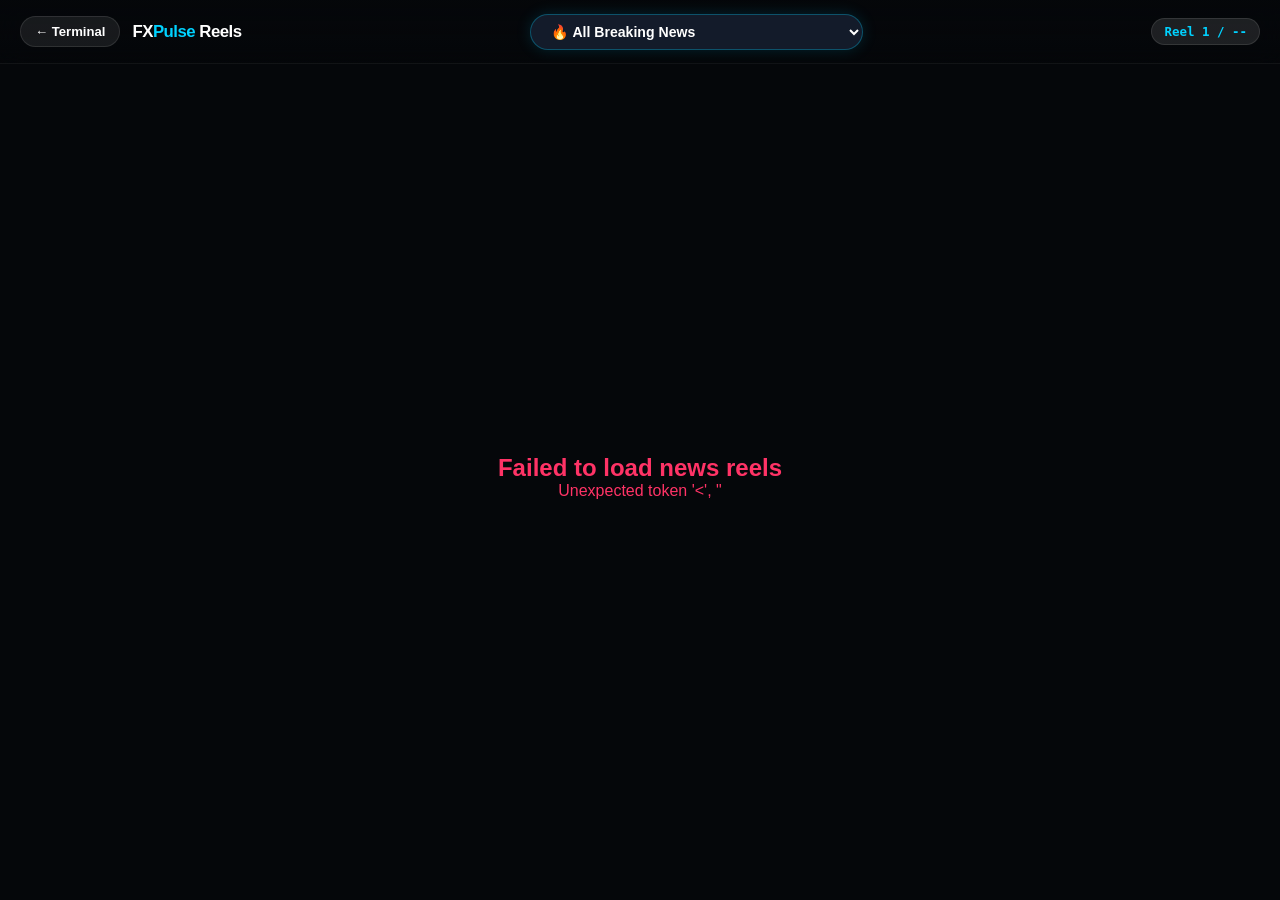
==== forex_app/templates/reels.html @ e041b6c7 "implemented redis" ====
<!DOCTYPE html>
<html lang="en">
<head>
  <meta charset="UTF-8">
  <meta name="viewport" content="width=device-width, initial-scale=1.0, maximum-scale=1.0, user-scalable=no">
  <title>FXPulse Reels — Forex News in Vertical Reel Stream</title>
  <link rel="icon" href="data:image/svg+xml,<svg xmlns='http://www.w3.org/2000/svg' viewBox='0 0 100 100'><text y='.9em' font-size='90'>📱</text></svg>">
  <style>
    :root {
      --bg-black: #05070a;
      --bg-card: #0e1420;
      --border-color: rgba(255, 255, 255, 0.1);
      --text-main: #f0f4fc;
      --text-muted: #8e9db5;
      --accent-cyan: #00d2ff;
      --accent-blue: #2970ff;
      --bullish: #00e676;
      --bullish-glow: rgba(0, 230, 118, 0.25);
      --bearish: #ff3366;
      --bearish-glow: rgba(255, 51, 102, 0.25);
      --font-mono: ui-monospace, SFMono-Regular, "SF Mono", Menlo, Consolas, monospace;
    }

    * {
      box-sizing: border-box;
      margin: 0;
      padding: 0;
    }

    body {
      background-color: var(--bg-black);
      color: var(--text-main);
      font-family: -apple-system, BlinkMacSystemFont, "Segoe UI", Roboto, Helvetica, Arial, sans-serif;
      overflow: hidden;
      height: 100vh;
      width: 100vw;
      user-select: none;
      -webkit-font-smoothing: antialiased;
    }

    /* ---------------- Top Floating Navigation ---------------- */
    .reels-top-nav {
      position: fixed;
      top: 0;
      left: 0;
      right: 0;
      height: 64px;
      z-index: 50;
      display: flex;
      align-items: center;
      justify-content: space-between;
      padding: 0 20px;
      background: linear-gradient(180deg, rgba(5, 7, 10, 0.95) 0%, rgba(5, 7, 10, 0.6) 80%, transparent 100%);
      backdrop-filter: blur(12px);
      border-bottom: 1px solid rgba(255, 255, 255, 0.05);
    }

    .nav-left {
      display: flex;
      align-items: center;
      gap: 12px;
    }

    .btn-back {
      display: inline-flex;
      align-items: center;
      gap: 6px;
      padding: 7px 14px;
      background: rgba(255, 255, 255, 0.08);
      border: 1px solid var(--border-color);
      border-radius: 20px;
      color: #fff;
      font-size: 0.82rem;
      font-weight: 600;
      text-decoration: none;
      transition: all 0.2s ease;
    }
    .btn-back:hover {
      background: rgba(255, 255, 255, 0.16);
      border-color: var(--accent-cyan);
    }

    .brand-reel {
      font-size: 1.05rem;
      font-weight: 800;
      letter-spacing: -0.5px;
      color: #fff;
    }
    .brand-reel span {
      color: var(--accent-cyan);
    }

    /* Genre Dropdown in Top Nav */
    .genre-dropdown-wrap {
      display: flex;
      align-items: center;
      gap: 8px;
    }

    .genre-select {
      background: #131b2a;
      color: #fff;
      border: 1px solid rgba(0, 210, 255, 0.3);
      padding: 8px 16px;
      border-radius: 24px;
      font-size: 0.88rem;
      font-weight: 700;
      outline: none;
      cursor: pointer;
      box-shadow: 0 0 15px rgba(0, 210, 255, 0.15);
      transition: all 0.2s ease;
    }
    .genre-select:hover, .genre-select:focus {
      border-color: var(--accent-cyan);
      box-shadow: 0 0 20px rgba(0, 210, 255, 0.3);
      background: #182338;
    }

    .nav-right {
      display: flex;
      align-items: center;
      gap: 12px;
    }

    .reel-counter-badge {
      background: rgba(255, 255, 255, 0.1);
      border: 1px solid var(--border-color);
      padding: 5px 12px;
      border-radius: 16px;
      font-size: 0.78rem;
      font-family: var(--font-mono);
      font-weight: 600;
      color: var(--accent-cyan);
    }

    /* ---------------- Vertical Reel Scroller ---------------- */
    .reels-container {
      width: 100vw;
      height: 100vh;
      overflow-y: scroll;
      scroll-snap-type: y mandatory;
      scrollbar-width: none;
      -ms-overflow-style: none;
      scroll-behavior: smooth;
    }
    .reels-container::-webkit-scrollbar {
      display: none;
    }

    .reel-slide {
      width: 100vw;
      height: 100vh;
      scroll-snap-align: start;
      scroll-snap-stop: always;
      display: flex;
      align-items: center;
      justify-content: center;
      position: relative;
      padding: 74px 16px 20px;
    }

    /* The Instagram Reel Card */
    .reel-card {
      width: 100%;
      max-width: 480px;
      height: calc(100vh - 96px);
      max-height: 840px;
      border-radius: 24px;
      border: 1px solid var(--border-color);
      position: relative;
      display: flex;
      flex-direction: column;
      justify-content: space-between;
      padding: 24px 22px 20px;
      overflow: hidden;
      box-shadow: 0 20px 60px rgba(0, 0, 0, 0.8), 0 0 1px rgba(255, 255, 255, 0.2);
      transition: transform 0.3s ease;
    }

    /* Ambient Sentiment Backgrounds */
    .reel-card.sentiment-bullish {
      background: radial-gradient(circle at 50% 15%, rgba(0, 230, 118, 0.18) 0%, #0d151c 65%, #070b10 100%);
      border-color: rgba(0, 230, 118, 0.3);
    }
    .reel-card.sentiment-bearish {
      background: radial-gradient(circle at 50% 15%, rgba(255, 51, 102, 0.18) 0%, #170e14 65%, #0a0709 100%);
      border-color: rgba(255, 51, 102, 0.3);
    }
    .reel-card.sentiment-neutral {
      background: radial-gradient(circle at 50% 15%, rgba(0, 210, 255, 0.14) 0%, #0f1624 65%, #07090f 100%);
      border-color: rgba(0, 210, 255, 0.25);
    }

    /* Story Progress Bar */
    .story-progress-bar {
      position: absolute;
      top: 0;
      left: 0;
      right: 0;
      height: 3px;
      background: rgba(255, 255, 255, 0.15);
    }
    .story-progress-fill {
      height: 100%;
      background: var(--accent-cyan);
      width: 0%;
      transition: width 0.1s linear;
    }

    /* Top Reel Header */
    .card-top {
      display: flex;
      flex-direction: column;
      gap: 12px;
    }

    .source-row {
      display: flex;
      align-items: center;
      justify-content: space-between;
    }
    .source-profile {
      display: flex;
      align-items: center;
      gap: 10px;
    }
    .source-avatar {
      width: 38px;
      height: 38px;
      border-radius: 50%;
      background: linear-gradient(135deg, #00d2ff 0%, #2970ff 100%);
      display: flex;
      align-items: center;
      justify-content: center;
      font-weight: 800;
      font-size: 0.95rem;
      color: #fff;
      box-shadow: 0 0 10px rgba(0, 210, 255, 0.4);
    }
    .source-info {
      display: flex;
      flex-direction: column;
    }
    .source-name {
      font-size: 0.88rem;
      font-weight: 700;
      color: #fff;
      display: flex;
      align-items: center;
      gap: 5px;
    }
    .verified-badge {
      color: #00d2ff;
      font-size: 0.8rem;
    }
    .source-time {
      font-size: 0.75rem;
      color: var(--text-muted);
    }

    /* Badges Row */
    .pill-badges {
      display: flex;
      align-items: center;
      gap: 8px;
      flex-wrap: wrap;
    }
    .reel-pill {
      font-size: 0.74rem;
      font-weight: 800;
      padding: 4px 10px;
      border-radius: 20px;
      letter-spacing: 0.4px;
      text-transform: uppercase;
      display: inline-flex;
      align-items: center;
      gap: 5px;
    }
    .pill-pair {
      background: rgba(41, 112, 255, 0.2);
      border: 1px solid rgba(41, 112, 255, 0.4);
      color: #70a1ff;
      font-family: var(--font-mono);
    }
    .pill-high-impact {
      background: rgba(255, 145, 0, 0.2);
      border: 1px solid rgba(255, 145, 0, 0.5);
      color: #ff9100;
    }
    .pill-bullish {
      background: rgba(0, 230, 118, 0.18);
      border: 1px solid rgba(0, 230, 118, 0.4);
      color: var(--bullish);
    }
    .pill-bearish {
      background: rgba(255, 51, 102, 0.18);
      border: 1px solid rgba(255, 51, 102, 0.4);
      color: var(--bearish);
    }

    /* Middle Story Content */
    .card-middle {
      margin: auto 0;
      display: flex;
      flex-direction: column;
      gap: 14px;
    }
    .reel-title {
      font-size: 1.35rem;
      font-weight: 800;
      line-height: 1.3;
      color: #ffffff;
      text-shadow: 0 2px 8px rgba(0, 0, 0, 0.6);
    }
    .reel-summary-box {
      background: rgba(10, 15, 25, 0.6);
      backdrop-filter: blur(8px);
      border: 1px solid rgba(255, 255, 255, 0.08);
      border-radius: 14px;
      padding: 14px;
      font-size: 0.92rem;
      color: #d1dced;
      line-height: 1.5;
    }
    .reel-summary-bullet {
      display: flex;
      align-items: flex-start;
      gap: 8px;
      margin-bottom: 6px;
    }
    .reel-summary-bullet:last-child {
      margin-bottom: 0;
    }
    .bullet-icon {
      font-size: 0.85rem;
      margin-top: 2px;
    }

    /* Sentiment Meter in Card */
    .sentiment-meter-bar {
      height: 6px;
      background: rgba(255, 255, 255, 0.1);
      border-radius: 3px;
      overflow: hidden;
      margin-top: 4px;
      display: flex;
    }
    .sentiment-meter-fill {
      height: 100%;
      border-radius: 3px;
    }

    /* Bottom Tags */
    .card-bottom {
      display: flex;
      flex-direction: column;
      gap: 12px;
    }
    .tags-row {
      display: flex;
      gap: 6px;
      flex-wrap: wrap;
    }
    .tag-bubble {
      background: rgba(255, 255, 255, 0.06);
      border: 1px solid rgba(255, 255, 255, 0.08);
      color: var(--text-muted);
      font-size: 0.75rem;
      padding: 3px 8px;
      border-radius: 12px;
    }

    /* Right Floating Action Rail (Instagram Style) */
    .reel-actions-rail {
      position: absolute;
      right: 28px;
      bottom: 40px;
      display: flex;
      flex-direction: column;
      align-items: center;
      gap: 18px;
      z-index: 10;
    }
    @media (max-width: 600px) {
      .reel-actions-rail {
        right: 14px;
        bottom: 24px;
      }
    }

    .action-btn-item {
      display: flex;
      flex-direction: column;
      align-items: center;
      gap: 4px;
      cursor: pointer;
    }
    .action-circle-btn {
      width: 48px;
      height: 48px;
      border-radius: 50%;
      background: rgba(18, 25, 38, 0.85);
      border: 1px solid var(--border-color);
      backdrop-filter: blur(10px);
      display: flex;
      align-items: center;
      justify-content: center;
      font-size: 1.25rem;
      color: #fff;
      transition: all 0.2s cubic-bezier(0.175, 0.885, 0.32, 1.275);
    }
    .action-circle-btn:hover {
      transform: scale(1.15);
      background: rgba(255, 255, 255, 0.15);
      border-color: var(--accent-cyan);
    }
    .action-circle-btn.liked {
      color: #ff3366;
      border-color: #ff3366;
      transform: scale(1.1);
    }
    .action-label {
      font-size: 0.72rem;
      font-weight: 700;
      color: #fff;
      text-shadow: 0 1px 4px rgba(0, 0, 0, 0.8);
    }

    /* Double Tap Big Heart Animation */
    .big-heart {
      position: absolute;
      top: 50%;
      left: 50%;
      transform: translate(-50%, -50%) scale(0);
      font-size: 5rem;
      color: #ff3366;
      pointer-events: none;
      opacity: 0;
      z-index: 30;
      text-shadow: 0 0 30px rgba(255, 51, 102, 0.8);
    }
    .big-heart.animate {
      animation: heart-pop 0.8s ease-out forwards;
    }
    @keyframes heart-pop {
      0% { transform: translate(-50%, -50%) scale(0); opacity: 0; }
      50% { transform: translate(-50%, -50%) scale(1.3); opacity: 1; }
      100% { transform: translate(-50%, -50%) scale(1); opacity: 0; }
    }

    /* Floating Navigation Arrows */
    .nav-arrow-btn {
      width: 40px;
      height: 40px;
      border-radius: 50%;
      background: rgba(255, 255, 255, 0.08);
      border: 1px solid var(--border-color);
      color: #fff;
      font-size: 1.1rem;
      cursor: pointer;
      display: flex;
      align-items: center;
      justify-content: center;
      transition: all 0.2s ease;
    }
    .nav-arrow-btn:hover {
      background: var(--accent-blue);
      border-color: var(--accent-blue);
    }

    /* Empty state */
    .empty-reels {
      text-align: center;
      padding: 40px;
      color: var(--text-muted);
    }
  </style>
</head>
<body>

  <!-- Top Floating Header -->
  <header class="reels-top-nav">
    <div class="nav-left">
      <a href="/" class="btn-back">
        <span>← Terminal</span>
      </a>
      <div class="brand-reel">
        FX<span>Pulse</span> Reels
      </div>
    </div>

    <!-- Genre Dropdown Selector -->
    <div class="genre-dropdown-wrap">
      <select id="genreSelect" class="genre-select" onchange="onGenreChange(this.value)">
        <option value="all">🔥 All Breaking News</option>
        <optgroup label="── Currency Pairs ──">
          <option value="EUR/USD">💶 EUR/USD (Euro)</option>
          <option value="GBP/USD">💷 GBP/USD (Sterling)</option>
          <option value="USD/JPY">💴 USD/JPY (Japanese Yen)</option>
          <option value="AUD/USD">🇦🇺 AUD/USD (Australian Dollar)</option>
          <option value="USD/CAD">🇨🇦 USD/CAD (Canadian Dollar)</option>
          <option value="USD/CHF">🇨🇭 USD/CHF (Swiss Franc)</option>
          <option value="NZD/USD">🇳🇿 NZD/USD (Kiwi)</option>
          <option value="EUR/GBP">🇪🇺 EUR/GBP Cross</option>
          <option value="GBP/JPY">🇬🇧 GBP/JPY Cross</option>
          <option value="XAU/USD">🥇 Gold (XAU/USD)</option>
          <option value="DXY">💵 US Dollar Index (DXY)</option>
          <option value="WTI/USD">🛢️ Crude Oil (WTI)</option>
        </optgroup>
        <optgroup label="── Market Catalysts ──">
          <option value="high_impact">⚡ High Impact & Breaking Only</option>
          <option value="bullish">🟢 Bullish Momentum Stories</option>
          <option value="bearish">🔴 Bearish Selloff Alerts</option>
          <option value="central_banks">🏛️ Central Banks (Fed, ECB, BoE, BoJ)</option>
          <option value="inflation">📊 Inflation, CPI & Interest Rates</option>
          <option value="technicals">📈 Technical Analysis & Breakouts</option>
        </optgroup>
      </select>
    </div>

    <div class="nav-right">
      <span class="reel-counter-badge" id="reelCounter">Reel 1 / --</span>
    </div>
  </header>

  <!-- Vertical Snapping Reel Container -->
  <main class="reels-container" id="reelsContainer">
    <!-- Rendered dynamically by script -->
    <div class="reel-slide">
      <div style="text-align: center; color: var(--text-muted);">
        <div style="font-size: 2.5rem; margin-bottom: 12px; animation: spin 1s linear infinite;">⏳</div>
        <div>Loading Forex Reels...</div>
      </div>
    </div>
  </main>

  <script>
    let currentGenre = "all";
    let reelsData = [];
    let currentActiveIndex = 0;
    const likedSet = new Set();

    document.addEventListener("DOMContentLoaded", () => {
      loadReels("all");
      setupScrollListener();
      setupKeyboardNav();
    });

    async function loadReels(genre) {
      currentGenre = genre;
      const container = document.getElementById("reelsContainer");
      container.innerHTML = `
        <div class="reel-slide">
          <div style="text-align: center; color: var(--text-muted);">
            <div style="font-size: 2.5rem; margin-bottom: 12px;">⚡</div>
            <div style="font-weight: 700;">Loading ${genre.toUpperCase()} Reels...</div>
          </div>
        </div>`;

      try {
        const res = await fetch(`/api/reels?genre=${encodeURIComponent(genre)}&limit=50`);
        const data = await res.json();
        reelsData = data.reels || [];

        if (reelsData.length === 0) {
          container.innerHTML = `
            <div class="reel-slide">
              <div class="empty-reels">
                <div style="font-size: 3rem; margin-bottom: 12px;">📭</div>
                <h2>No reels found for "${genre}"</h2>
                <p style="margin-top: 8px;">Try selecting another genre from the dropdown above.</p>
              </div>
            </div>`;
          document.getElementById("reelCounter").textContent = "0 / 0";
          return;
        }

        renderReels(reelsData);
        container.scrollTop = 0;
        updateCounter(0);
      } catch (err) {
        console.error("Failed to load reels:", err);
        container.innerHTML = `
          <div class="reel-slide">
            <div class="empty-reels" style="color: var(--bearish);">
              <h2>Failed to load news reels</h2>
              <p>${err.message}</p>
            </div>
          </div>`;
      }
    }

    function onGenreChange(genre) {
      loadReels(genre);
    }

    function renderReels(articles) {
      const container = document.getElementById("reelsContainer");
      container.innerHTML = articles.map((art, idx) => {
        const sentiment = art.sentiment || "NEUTRAL";
        const impact = art.impact || "MEDIUM";
        const primaryPair = art.primary_pair || "GENERAL";
        const pubDate = formatTimeAgo(art.published_at);
        const source = art.source || "Forex News";
        const tags = Array.isArray(art.tags) ? art.tags : [];
        const isLiked = likedSet.has(art.id || art.guid);

        const sentimentClass = sentiment === "BULLISH" 
          ? "sentiment-bullish" 
          : sentiment === "BEARISH" 
          ? "sentiment-bearish" 
          : "sentiment-neutral";

        const sentimentPill = sentiment === "BULLISH"
          ? `<span class="reel-pill pill-bullish">🟢 Bullish</span>`
          : sentiment === "BEARISH"
          ? `<span class="reel-pill pill-bearish">🔴 Bearish</span>`
          : `<span class="reel-pill pill-pair">⚪ Neutral</span>`;

        const impactPill = impact === "HIGH"
          ? `<span class="reel-pill pill-high-impact">⚡ High Impact</span>`
          : "";

        const summaryText = art.summary || art.content || art.title;
        const bullets = parseBullets(summaryText);

        const meterColor = sentiment === "BULLISH" ? "var(--bullish)" : sentiment === "BEARISH" ? "var(--bearish)" : "var(--accent-cyan)";
        const meterWidth = sentiment === "BULLISH" ? "75%" : sentiment === "BEARISH" ? "75%" : "50%";

        return `
          <div class="reel-slide" data-index="${idx}">
            <div class="reel-card ${sentimentClass}" ondblclick="onDoubleTap(event, '${art.id || art.guid}', ${idx})">
              <!-- Top Story Progress Bar -->
              <div class="story-progress-bar">
                <div class="story-progress-fill" style="width: 100%;"></div>
              </div>

              <!-- Big Heart Animation -->
              <div class="big-heart" id="bigHeart_${idx}">❤️</div>

              <!-- Top Card Header -->
              <div class="card-top">
                <div class="source-row">
                  <div class="source-profile">
                    <div class="source-avatar">${source.charAt(0)}</div>
                    <div class="source-info">
                      <span class="source-name">${escapeHtml(source)} <span class="verified-badge">✔</span></span>
                      <span class="source-time">${pubDate}</span>
                    </div>
                  </div>
                  <div class="pill-badges">
                    <span class="reel-pill pill-pair">${primaryPair}</span>
                  </div>
                </div>

                <div class="pill-badges">
                  ${sentimentPill}
                  ${impactPill}
                </div>
              </div>

              <!-- Middle Content -->
              <div class="card-middle">
                <h2 class="reel-title">${escapeHtml(art.title)}</h2>

                <div class="reel-summary-box">
                  ${bullets.map(b => `
                    <div class="reel-summary-bullet">
                      <span class="bullet-icon">⚡</span>
                      <span>${b}</span>
                    </div>
                  `).join("")}

                  <div style="margin-top: 10px;">
                    <div style="display:flex; justify-content:space-between; font-size:0.72rem; color:var(--text-muted); font-weight:700;">
                      <span>MARKET CATALYST BIAS</span>
                      <span style="color:${meterColor}">${sentiment}</span>
                    </div>
                    <div class="sentiment-meter-bar">
                      <div class="sentiment-meter-fill" style="width:${meterWidth}; background:${meterColor}"></div>
                    </div>
                  </div>
                </div>
              </div>

              <!-- Bottom Tags -->
              <div class="card-bottom">
                <div class="tags-row">
                  <span class="tag-bubble">#${primaryPair.replace("/", "")}</span>
                  ${tags.slice(0, 3).map(t => `<span class="tag-bubble">#${t.replace(/\s+/g, "")}</span>`).join("")}
                  <span class="tag-bubble">#FXPulse</span>
                </div>
              </div>
            </div>

            <!-- Floating Action Rail (Right Side) -->
            <div class="reel-actions-rail">
              <!-- Up Arrow -->
              <button class="nav-arrow-btn" onclick="scrollToReel(${idx - 1})" title="Previous Reel (Up)">▲</button>

              <!-- Like -->
              <div class="action-btn-item" onclick="toggleLike('${art.id || art.guid}', ${idx})">
                <div class="action-circle-btn ${isLiked ? 'liked' : ''}" id="likeBtn_${idx}">
                  ${isLiked ? '❤️' : '🤍'}
                </div>
                <span class="action-label" id="likeCount_${idx}">${isLiked ? '1' : 'Like'}</span>
              </div>

              <!-- Share Link -->
              <div class="action-btn-item" onclick="shareReel('${escapeHtml(art.title)}', '${escapeHtml(art.url)}')">
                <div class="action-circle-btn">🔗</div>
                <span class="action-label">Share</span>
              </div>

              <!-- Full Story -->
              <a href="${escapeHtml(art.url)}" target="_blank" rel="noopener noreferrer" class="action-btn-item" style="text-decoration:none;">
                <div class="action-circle-btn" style="color:var(--accent-cyan);">↗</div>
                <span class="action-label">Story</span>
              </a>

              <!-- Down Arrow -->
              <button class="nav-arrow-btn" onclick="scrollToReel(${idx + 1})" title="Next Reel (Down)">▼</button>
            </div>
          </div>
        `;
      }).join("");
    }

    function parseBullets(text) {
      if (!text) return ["No further summary available."];
      // Split sentences cleanly
      const sents = text.split(/(?<=[.!?])\s+/).filter(s => s.trim().length > 10);
      if (sents.length <= 1) {
        return [text];
      }
      return sents.slice(0, 3);
    }

    function setupScrollListener() {
      const container = document.getElementById("reelsContainer");
      let scrollTimeout = null;

      container.addEventListener("scroll", () => {
        clearTimeout(scrollTimeout);
        scrollTimeout = setTimeout(() => {
          const index = Math.round(container.scrollTop / window.innerHeight);
          updateCounter(index);
        }, 80);
      });
    }

    function updateCounter(index) {
      currentActiveIndex = Math.max(0, Math.min(index, reelsData.length - 1));
      const counter = document.getElementById("reelCounter");
      if (counter && reelsData.length > 0) {
        counter.textContent = `Reel ${currentActiveIndex + 1} / ${reelsData.length}`;
      }
    }

    function scrollToReel(index) {
      if (index < 0 || index >= reelsData.length) return;
      const container = document.getElementById("reelsContainer");
      container.scrollTo({
        top: index * window.innerHeight,
        behavior: "smooth"
      });
    }

    function setupKeyboardNav() {
      document.addEventListener("keydown", (e) => {
        if (e.key === "ArrowDown" || e.key === " " || e.key === "j") {
          e.preventDefault();
          scrollToReel(currentActiveIndex + 1);
        } else if (e.key === "ArrowUp" || e.key === "k") {
          e.preventDefault();
          scrollToReel(currentActiveIndex - 1);
        }
      });
    }

    function toggleLike(id, idx) {
      const btn = document.getElementById(`likeBtn_${idx}`);
      const countEl = document.getElementById(`likeCount_${idx}`);
      if (likedSet.has(id)) {
        likedSet.delete(id);
        btn.innerHTML = "🤍";
        btn.classList.remove("liked");
        countEl.textContent = "Like";
      } else {
        likedSet.add(id);
        btn.innerHTML = "❤️";
        btn.classList.add("liked");
        countEl.textContent = "1";
        triggerHeartAnim(idx);
      }
    }

    function onDoubleTap(event, id, idx) {
      if (!likedSet.has(id)) {
        toggleLike(id, idx);
      } else {
        triggerHeartAnim(idx);
      }
    }

    function triggerHeartAnim(idx) {
      const heart = document.getElementById(`bigHeart_${idx}`);
      if (!heart) return;
      heart.classList.remove("animate");
      void heart.offsetWidth; // Force reflow
      heart.classList.add("animate");
    }

    function shareReel(title, url) {
      if (navigator.clipboard) {
        navigator.clipboard.writeText(`${title} - ${url}`).then(() => {
          alert("Link copied to clipboard!");
        });
      } else {
        alert(url);
      }
    }

    function formatTimeAgo(isoString) {
      if (!isoString) return "just now";
      try {
        const date = new Date(isoString);
        const seconds = Math.floor((Date.now() - date.getTime()) / 1000);
        if (seconds < 60) return "just now";
        const minutes = Math.floor(seconds / 60);
        if (minutes < 60) return `${minutes}m ago`;
        const hours = Math.floor(minutes / 60);
        if (hours < 24) return `${hours}h ago`;
        const days = Math.floor(hours / 24);
        return `${days}d ago`;
      } catch {
        return isoString;
      }
    }

    function escapeHtml(str) {
      if (!str) return "";
      return str.replace(/&/g, "&amp;").replace(/</g, "&lt;").replace(/>/g, "&gt;").replace(/"/g, "&quot;");
    }
  </script>
</body>
</html>
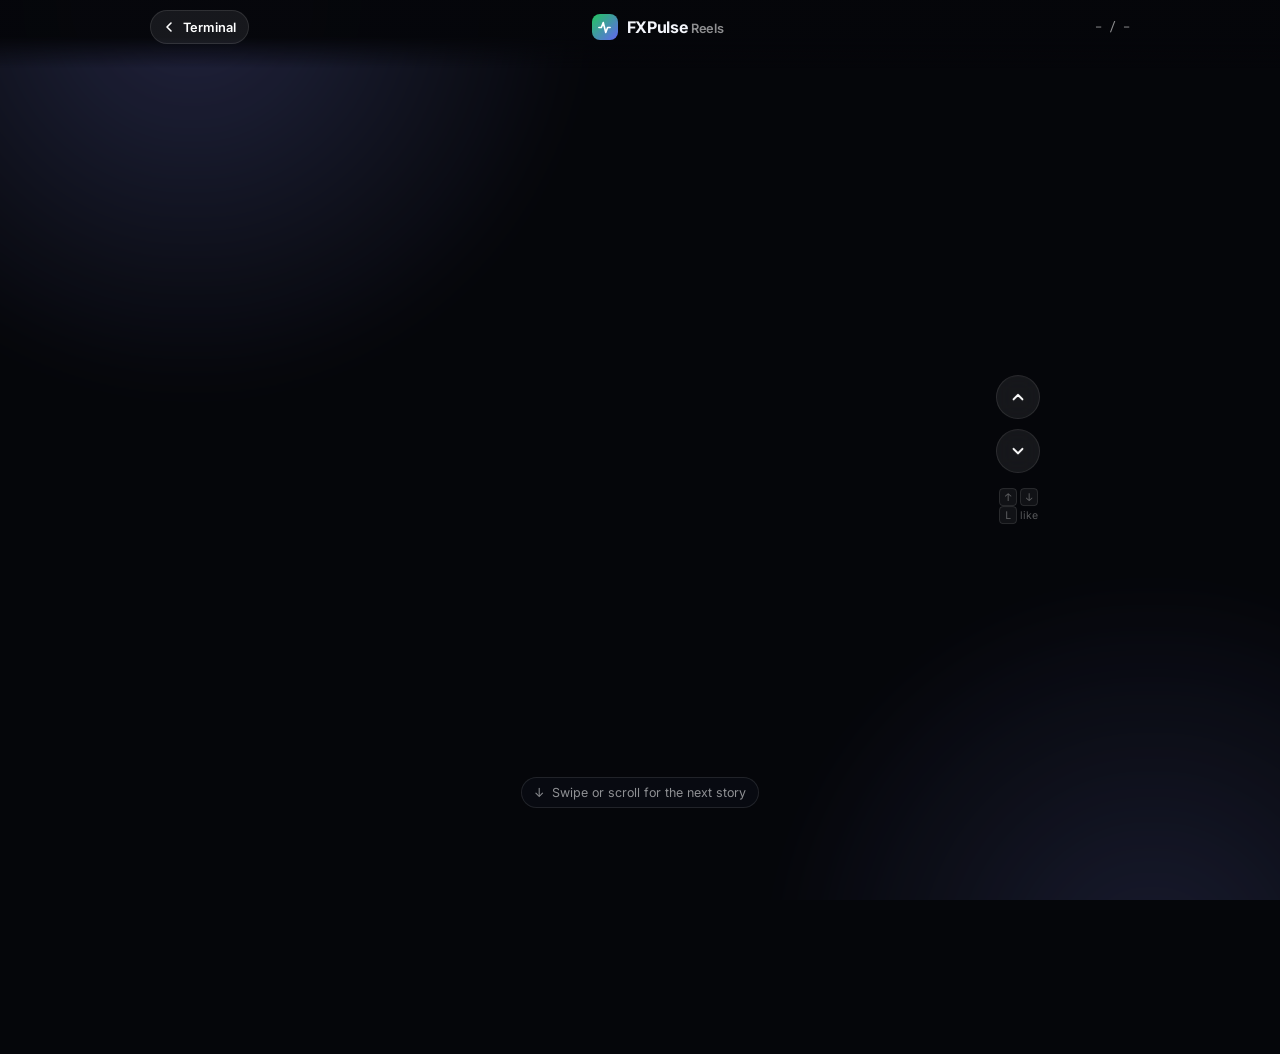
==== commit a71478eb: "Redesign UI: live ticker, motion effects, richer feed and reels Main page: floating nav, aurora/grid" ====
--- a/forex_app/templates/reels.html
+++ b/forex_app/templates/reels.html
@@ -2,845 +2,532 @@
 <html lang="en">
 <head>
   <meta charset="UTF-8">
-  <meta name="viewport" content="width=device-width, initial-scale=1.0, maximum-scale=1.0, user-scalable=no">
-  <title>FXPulse Reels — Forex News in Vertical Reel Stream</title>
-  <link rel="icon" href="data:image/svg+xml,<svg xmlns='http://www.w3.org/2000/svg' viewBox='0 0 100 100'><text y='.9em' font-size='90'>📱</text></svg>">
+  <meta name="viewport" content="width=device-width, initial-scale=1.0, viewport-fit=cover">
+  <title>FXPulse Reels — Markets news, one story at a time</title>
+  <link rel="icon" href="data:image/svg+xml,<svg xmlns='http://www.w3.org/2000/svg' viewBox='0 0 100 100'><rect width='100' height='100' rx='24' fill='%236366f1'/><path d='M14 52h16l12-30 16 56 12-30h16' fill='none' stroke='white' stroke-width='9' stroke-linecap='round' stroke-linejoin='round'/></svg>">
+  <link rel="preconnect" href="https://fonts.googleapis.com">
+  <link rel="preconnect" href="https://fonts.gstatic.com" crossorigin>
+  <link href="https://fonts.googleapis.com/css2?family=Inter:wght@400;500;600;700;800&family=JetBrains+Mono:wght@500&display=swap" rel="stylesheet">
+  <link rel="stylesheet" href="/static/css/fx.css?v=2">
   <style>
     :root {
-      --bg-black: #05070a;
-      --bg-card: #0e1420;
-      --border-color: rgba(255, 255, 255, 0.1);
-      --text-main: #f0f4fc;
-      --text-muted: #8e9db5;
-      --accent-cyan: #00d2ff;
-      --accent-blue: #2970ff;
-      --bullish: #00e676;
-      --bullish-glow: rgba(0, 230, 118, 0.25);
-      --bearish: #ff3366;
-      --bearish-glow: rgba(255, 51, 102, 0.25);
-      --font-mono: ui-monospace, SFMono-Regular, "SF Mono", Menlo, Consolas, monospace;
-    }
-
-    * {
-      box-sizing: border-box;
-      margin: 0;
-      padding: 0;
-    }
-
+      --bg: #05060a;
+      --text: #f3f5fb;
+      --muted: rgba(255,255,255,.55);
+      --faint: rgba(255,255,255,.32);
+      --line: rgba(255,255,255,.1);
+      --up: #22c55e;
+      --down: #ef4444;
+      --flat: #818cf8;
+      --glow: 129, 140, 248;           /* rgb of the active card's mood, updated from JS */
+      --head-h: 112px;
+      --mono: "JetBrains Mono", ui-monospace, SFMono-Regular, Menlo, monospace;
+    }
+    * { box-sizing: border-box; margin: 0; padding: 0; -webkit-tap-highlight-color: transparent; }
+    html, body { height: 100%; }
     body {
-      background-color: var(--bg-black);
-      color: var(--text-main);
-      font-family: -apple-system, BlinkMacSystemFont, "Segoe UI", Roboto, Helvetica, Arial, sans-serif;
+      background: var(--bg);
+      color: var(--text);
+      font-family: "Inter", -apple-system, BlinkMacSystemFont, "Segoe UI", Roboto, sans-serif;
       overflow: hidden;
-      height: 100vh;
-      width: 100vw;
-      user-select: none;
       -webkit-font-smoothing: antialiased;
     }
 
-    /* ---------------- Top Floating Navigation ---------------- */
-    .reels-top-nav {
-      position: fixed;
-      top: 0;
-      left: 0;
-      right: 0;
-      height: 64px;
-      z-index: 50;
-      display: flex;
-      align-items: center;
-      justify-content: space-between;
-      padding: 0 20px;
-      background: linear-gradient(180deg, rgba(5, 7, 10, 0.95) 0%, rgba(5, 7, 10, 0.6) 80%, transparent 100%);
-      backdrop-filter: blur(12px);
-      border-bottom: 1px solid rgba(255, 255, 255, 0.05);
-    }
-
-    .nav-left {
-      display: flex;
-      align-items: center;
-      gap: 12px;
-    }
-
-    .btn-back {
-      display: inline-flex;
-      align-items: center;
-      gap: 6px;
-      padding: 7px 14px;
-      background: rgba(255, 255, 255, 0.08);
-      border: 1px solid var(--border-color);
-      border-radius: 20px;
-      color: #fff;
-      font-size: 0.82rem;
-      font-weight: 600;
-      text-decoration: none;
-      transition: all 0.2s ease;
-    }
-    .btn-back:hover {
-      background: rgba(255, 255, 255, 0.16);
-      border-color: var(--accent-cyan);
-    }
-
-    .brand-reel {
-      font-size: 1.05rem;
-      font-weight: 800;
-      letter-spacing: -0.5px;
-      color: #fff;
-    }
-    .brand-reel span {
-      color: var(--accent-cyan);
-    }
-
-    /* Genre Dropdown in Top Nav */
-    .genre-dropdown-wrap {
-      display: flex;
-      align-items: center;
-      gap: 8px;
-    }
-
-    .genre-select {
-      background: #131b2a;
-      color: #fff;
-      border: 1px solid rgba(0, 210, 255, 0.3);
-      padding: 8px 16px;
-      border-radius: 24px;
-      font-size: 0.88rem;
-      font-weight: 700;
-      outline: none;
-      cursor: pointer;
-      box-shadow: 0 0 15px rgba(0, 210, 255, 0.15);
-      transition: all 0.2s ease;
-    }
-    .genre-select:hover, .genre-select:focus {
-      border-color: var(--accent-cyan);
-      box-shadow: 0 0 20px rgba(0, 210, 255, 0.3);
-      background: #182338;
-    }
-
-    .nav-right {
-      display: flex;
-      align-items: center;
-      gap: 12px;
-    }
-
-    .reel-counter-badge {
-      background: rgba(255, 255, 255, 0.1);
-      border: 1px solid var(--border-color);
-      padding: 5px 12px;
-      border-radius: 16px;
-      font-size: 0.78rem;
-      font-family: var(--font-mono);
-      font-weight: 600;
-      color: var(--accent-cyan);
-    }
-
-    /* ---------------- Vertical Reel Scroller ---------------- */
-    .reels-container {
-      width: 100vw;
-      height: 100vh;
-      overflow-y: scroll;
-      scroll-snap-type: y mandatory;
-      scrollbar-width: none;
-      -ms-overflow-style: none;
-      scroll-behavior: smooth;
-    }
-    .reels-container::-webkit-scrollbar {
-      display: none;
-    }
-
-    .reel-slide {
-      width: 100vw;
-      height: 100vh;
-      scroll-snap-align: start;
-      scroll-snap-stop: always;
-      display: flex;
-      align-items: center;
-      justify-content: center;
-      position: relative;
-      padding: 74px 16px 20px;
-    }
-
-    /* The Instagram Reel Card */
-    .reel-card {
-      width: 100%;
-      max-width: 480px;
-      height: calc(100vh - 96px);
-      max-height: 840px;
-      border-radius: 24px;
-      border: 1px solid var(--border-color);
-      position: relative;
-      display: flex;
-      flex-direction: column;
-      justify-content: space-between;
-      padding: 24px 22px 20px;
-      overflow: hidden;
-      box-shadow: 0 20px 60px rgba(0, 0, 0, 0.8), 0 0 1px rgba(255, 255, 255, 0.2);
-      transition: transform 0.3s ease;
-    }
-
-    /* Ambient Sentiment Backgrounds */
-    .reel-card.sentiment-bullish {
-      background: radial-gradient(circle at 50% 15%, rgba(0, 230, 118, 0.18) 0%, #0d151c 65%, #070b10 100%);
-      border-color: rgba(0, 230, 118, 0.3);
-    }
-    .reel-card.sentiment-bearish {
-      background: radial-gradient(circle at 50% 15%, rgba(255, 51, 102, 0.18) 0%, #170e14 65%, #0a0709 100%);
-      border-color: rgba(255, 51, 102, 0.3);
-    }
-    .reel-card.sentiment-neutral {
-      background: radial-gradient(circle at 50% 15%, rgba(0, 210, 255, 0.14) 0%, #0f1624 65%, #07090f 100%);
-      border-color: rgba(0, 210, 255, 0.25);
-    }
-
-    /* Story Progress Bar */
-    .story-progress-bar {
-      position: absolute;
-      top: 0;
-      left: 0;
-      right: 0;
-      height: 3px;
-      background: rgba(255, 255, 255, 0.15);
-    }
-    .story-progress-fill {
-      height: 100%;
-      background: var(--accent-cyan);
-      width: 0%;
-      transition: width 0.1s linear;
-    }
-
-    /* Top Reel Header */
-    .card-top {
-      display: flex;
-      flex-direction: column;
-      gap: 12px;
-    }
-
-    .source-row {
-      display: flex;
-      align-items: center;
-      justify-content: space-between;
-    }
-    .source-profile {
-      display: flex;
-      align-items: center;
-      gap: 10px;
-    }
-    .source-avatar {
-      width: 38px;
-      height: 38px;
-      border-radius: 50%;
-      background: linear-gradient(135deg, #00d2ff 0%, #2970ff 100%);
-      display: flex;
-      align-items: center;
-      justify-content: center;
-      font-weight: 800;
-      font-size: 0.95rem;
-      color: #fff;
-      box-shadow: 0 0 10px rgba(0, 210, 255, 0.4);
-    }
-    .source-info {
-      display: flex;
-      flex-direction: column;
-    }
-    .source-name {
-      font-size: 0.88rem;
-      font-weight: 700;
-      color: #fff;
-      display: flex;
-      align-items: center;
-      gap: 5px;
-    }
-    .verified-badge {
-      color: #00d2ff;
-      font-size: 0.8rem;
-    }
-    .source-time {
-      font-size: 0.75rem;
-      color: var(--text-muted);
-    }
-
-    /* Badges Row */
-    .pill-badges {
-      display: flex;
-      align-items: center;
-      gap: 8px;
-      flex-wrap: wrap;
-    }
-    .reel-pill {
-      font-size: 0.74rem;
-      font-weight: 800;
-      padding: 4px 10px;
-      border-radius: 20px;
-      letter-spacing: 0.4px;
-      text-transform: uppercase;
-      display: inline-flex;
-      align-items: center;
-      gap: 5px;
-    }
-    .pill-pair {
-      background: rgba(41, 112, 255, 0.2);
-      border: 1px solid rgba(41, 112, 255, 0.4);
-      color: #70a1ff;
-      font-family: var(--font-mono);
-    }
-    .pill-high-impact {
-      background: rgba(255, 145, 0, 0.2);
-      border: 1px solid rgba(255, 145, 0, 0.5);
-      color: #ff9100;
-    }
-    .pill-bullish {
-      background: rgba(0, 230, 118, 0.18);
-      border: 1px solid rgba(0, 230, 118, 0.4);
-      color: var(--bullish);
-    }
-    .pill-bearish {
-      background: rgba(255, 51, 102, 0.18);
-      border: 1px solid rgba(255, 51, 102, 0.4);
-      color: var(--bearish);
-    }
-
-    /* Middle Story Content */
-    .card-middle {
-      margin: auto 0;
-      display: flex;
-      flex-direction: column;
-      gap: 14px;
-    }
-    .reel-title {
-      font-size: 1.35rem;
-      font-weight: 800;
-      line-height: 1.3;
-      color: #ffffff;
-      text-shadow: 0 2px 8px rgba(0, 0, 0, 0.6);
-    }
-    .reel-summary-box {
-      background: rgba(10, 15, 25, 0.6);
-      backdrop-filter: blur(8px);
-      border: 1px solid rgba(255, 255, 255, 0.08);
-      border-radius: 14px;
-      padding: 14px;
-      font-size: 0.92rem;
-      color: #d1dced;
-      line-height: 1.5;
-    }
-    .reel-summary-bullet {
-      display: flex;
-      align-items: flex-start;
-      gap: 8px;
-      margin-bottom: 6px;
-    }
-    .reel-summary-bullet:last-child {
-      margin-bottom: 0;
-    }
-    .bullet-icon {
-      font-size: 0.85rem;
-      margin-top: 2px;
-    }
-
-    /* Sentiment Meter in Card */
-    .sentiment-meter-bar {
-      height: 6px;
-      background: rgba(255, 255, 255, 0.1);
-      border-radius: 3px;
-      overflow: hidden;
-      margin-top: 4px;
-      display: flex;
-    }
-    .sentiment-meter-fill {
-      height: 100%;
-      border-radius: 3px;
-    }
-
-    /* Bottom Tags */
-    .card-bottom {
-      display: flex;
-      flex-direction: column;
-      gap: 12px;
-    }
-    .tags-row {
-      display: flex;
-      gap: 6px;
-      flex-wrap: wrap;
-    }
-    .tag-bubble {
-      background: rgba(255, 255, 255, 0.06);
-      border: 1px solid rgba(255, 255, 255, 0.08);
-      color: var(--text-muted);
-      font-size: 0.75rem;
-      padding: 3px 8px;
-      border-radius: 12px;
-    }
-
-    /* Right Floating Action Rail (Instagram Style) */
-    .reel-actions-rail {
-      position: absolute;
-      right: 28px;
-      bottom: 40px;
-      display: flex;
-      flex-direction: column;
-      align-items: center;
-      gap: 18px;
-      z-index: 10;
-    }
-    @media (max-width: 600px) {
-      .reel-actions-rail {
-        right: 14px;
-        bottom: 24px;
-      }
-    }
-
-    .action-btn-item {
-      display: flex;
-      flex-direction: column;
-      align-items: center;
-      gap: 4px;
-      cursor: pointer;
-    }
-    .action-circle-btn {
-      width: 48px;
-      height: 48px;
-      border-radius: 50%;
-      background: rgba(18, 25, 38, 0.85);
-      border: 1px solid var(--border-color);
-      backdrop-filter: blur(10px);
-      display: flex;
-      align-items: center;
-      justify-content: center;
-      font-size: 1.25rem;
-      color: #fff;
-      transition: all 0.2s cubic-bezier(0.175, 0.885, 0.32, 1.275);
-    }
-    .action-circle-btn:hover {
-      transform: scale(1.15);
-      background: rgba(255, 255, 255, 0.15);
-      border-color: var(--accent-cyan);
-    }
-    .action-circle-btn.liked {
-      color: #ff3366;
-      border-color: #ff3366;
-      transform: scale(1.1);
-    }
-    .action-label {
-      font-size: 0.72rem;
-      font-weight: 700;
-      color: #fff;
-      text-shadow: 0 1px 4px rgba(0, 0, 0, 0.8);
-    }
-
-    /* Double Tap Big Heart Animation */
-    .big-heart {
-      position: absolute;
-      top: 50%;
-      left: 50%;
-      transform: translate(-50%, -50%) scale(0);
-      font-size: 5rem;
-      color: #ff3366;
-      pointer-events: none;
-      opacity: 0;
-      z-index: 30;
-      text-shadow: 0 0 30px rgba(255, 51, 102, 0.8);
-    }
-    .big-heart.animate {
-      animation: heart-pop 0.8s ease-out forwards;
-    }
-    @keyframes heart-pop {
-      0% { transform: translate(-50%, -50%) scale(0); opacity: 0; }
-      50% { transform: translate(-50%, -50%) scale(1.3); opacity: 1; }
-      100% { transform: translate(-50%, -50%) scale(1); opacity: 0; }
-    }
-
-    /* Floating Navigation Arrows */
-    .nav-arrow-btn {
-      width: 40px;
-      height: 40px;
-      border-radius: 50%;
-      background: rgba(255, 255, 255, 0.08);
-      border: 1px solid var(--border-color);
-      color: #fff;
-      font-size: 1.1rem;
-      cursor: pointer;
-      display: flex;
-      align-items: center;
-      justify-content: center;
-      transition: all 0.2s ease;
-    }
-    .nav-arrow-btn:hover {
-      background: var(--accent-blue);
-      border-color: var(--accent-blue);
-    }
-
-    /* Empty state */
-    .empty-reels {
-      text-align: center;
-      padding: 40px;
-      color: var(--text-muted);
-    }
+    /* Ambient background that follows the sentiment of the reel on screen */
+    .ambient { position: fixed; inset: 0; z-index: 0; mix-blend-mode: screen; pointer-events: none; overflow: hidden; }
+    .ambient::before, .ambient::after {
+      content: ""; position: absolute; width: 70vmax; height: 70vmax; border-radius: 50%;
+      background: radial-gradient(circle, rgba(var(--glow), .22), transparent 62%);
+      transition: background 1s ease; filter: blur(20px);
+    }
+    .ambient::before { top: -35vmax; left: -20vmax; }
+    .ambient::after  { bottom: -40vmax; right: -25vmax; opacity: .7; }
+
+    /* ---------------- Header ---------------- */
+    .top {
+      position: fixed; top: 0; left: 0; right: 0; z-index: 50;
+      padding: max(10px, env(safe-area-inset-top)) 16px 0;
+      background: linear-gradient(180deg, rgba(5,6,10,.96) 55%, rgba(5,6,10,0));
+    }
+    .top-row { display: flex; align-items: center; justify-content: space-between; gap: 12px; max-width: 980px; margin: 0 auto; }
+    .back {
+      display: inline-flex; align-items: center; gap: 6px; height: 34px; padding: 0 12px 0 10px;
+      border-radius: 999px; background: rgba(255,255,255,.07); border: 1px solid var(--line);
+      color: #fff; font-size: .8rem; font-weight: 600; text-decoration: none; transition: background .15s;
+    }
+    .back:hover { background: rgba(255,255,255,.14); }
+    .brand { display: flex; align-items: center; gap: 9px; font-weight: 700; letter-spacing: -.02em; }
+    .brand .mark { width: 26px; height: 26px; border-radius: 8px; display: grid; place-items: center; background: linear-gradient(135deg, #22c55e, #6366f1); }
+    .brand .mark svg { width: 15px; height: 15px; }
+    .brand small { font-weight: 600; color: var(--muted); font-size: .8rem; }
+    .counter { font-family: var(--mono); font-size: .75rem; color: var(--muted); min-width: 64px; text-align: right; }
+    .counter b { color: #fff; font-weight: 500; }
+
+    .chips {
+      display: flex; gap: 8px; overflow-x: auto; scrollbar-width: none; max-width: 980px; margin: 10px auto 0; padding: 2px 0 12px;
+      -webkit-mask-image: linear-gradient(90deg, transparent, #000 16px, #000 calc(100% - 28px), transparent);
+              mask-image: linear-gradient(90deg, transparent, #000 16px, #000 calc(100% - 28px), transparent);
+    }
+    .chips::-webkit-scrollbar { display: none; }
+    .chip {
+      flex: none; height: 32px; padding: 0 14px; border-radius: 999px; cursor: pointer; white-space: nowrap;
+      background: rgba(255,255,255,.05); border: 1px solid var(--line); color: var(--muted);
+      font: 600 .8rem "Inter", sans-serif; transition: all .15s;
+    }
+    .chip:hover { color: #fff; background: rgba(255,255,255,.1); }
+    .chip.on { color: #0b0d14; background: #fff; border-color: #fff; }
+    .chip.mono { font-family: var(--mono); font-weight: 500; font-size: .75rem; }
+
+    .progress { position: fixed; top: 0; left: 0; height: 2px; width: 0; z-index: 60; background: linear-gradient(90deg, #22c55e, #6366f1); transition: width .35s ease; }
+
+    /* ---------------- Scroller ---------------- */
+    .reels {
+      position: relative; z-index: 1;
+      height: 100vh; height: 100dvh; overflow-y: scroll; scroll-snap-type: y mandatory; scrollbar-width: none;
+    }
+    .reels::-webkit-scrollbar { display: none; }
+    .slide {
+      height: 100vh; height: 100dvh; scroll-snap-align: start; scroll-snap-stop: always;
+      display: flex; align-items: center; justify-content: center;
+      padding: calc(var(--head-h) + 6px) 16px 18px;
+    }
+
+    /* ---------------- Card ---------------- */
+    .card {
+      --accent: 129, 140, 248;
+      width: 100%; max-width: 460px; height: 100%; max-height: 780px;
+      display: flex; flex-direction: column; gap: 16px;
+      padding: 22px 22px 18px; border-radius: 28px; position: relative; overflow: hidden;
+      background: linear-gradient(180deg, rgba(255,255,255,.06), rgba(255,255,255,.025));
+      border: 1px solid rgba(var(--accent), .28);
+      box-shadow: 0 30px 80px -20px rgba(0,0,0,.8), 0 0 0 1px rgba(255,255,255,.03) inset, 0 0 70px -30px rgba(var(--accent), .55);
+      backdrop-filter: blur(14px);
+      --sc: .965; opacity: .5; transform: perspective(1100px) rotateX(var(--rx, 0deg)) rotateY(var(--ry, 0deg)) scale(var(--sc)); transition: opacity .4s ease, transform .25s ease-out; will-change: transform;
+    }
+    .slide.active .card { opacity: 1; --sc: 1; }
+    .card.fx-card::after { z-index: 0; }
+    .card > * { position: relative; z-index: 1; }
+    .card > .fx-edge { position: absolute; z-index: 2; }
+    .card > .heart { position: absolute; z-index: 20; }
+    .card.up   { --accent: 34, 197, 94; }
+    .card.down { --accent: 239, 68, 68; }
+
+    .src { display: flex; align-items: center; gap: 11px; }
+    .avatar { width: 40px; height: 40px; border-radius: 12px; display: grid; place-items: center; font-weight: 800; font-size: 1rem; color: #fff; flex: none; }
+    .src-name { font-size: .9rem; font-weight: 700; line-height: 1.2; }
+    .src-meta { font-size: .75rem; color: var(--faint); margin-top: 2px; }
+    .pair {
+      margin-left: auto; font-family: var(--mono); font-size: .75rem; padding: 5px 10px; border-radius: 9px;
+      background: rgba(255,255,255,.07); border: 1px solid var(--line); color: #fff;
+    }
+
+    .badges { display: flex; flex-wrap: wrap; gap: 8px; }
+    .badge { font-size: .72rem; font-weight: 700; letter-spacing: .04em; text-transform: uppercase; padding: 5px 10px; border-radius: 999px; display: inline-flex; align-items: center; gap: 6px; }
+    .badge.up   { background: rgba(34,197,94,.15);  color: #4ade80; }
+    .badge.down { background: rgba(239,68,68,.15);  color: #f87171; }
+    .badge.flat { background: rgba(129,140,248,.15); color: #a5b4fc; }
+    .badge.hi   { background: rgba(251,146,60,.16); color: #fdba74; }
+    .badge.read { background: rgba(255,255,255,.06); color: var(--muted); text-transform: none; letter-spacing: 0; font-weight: 600; }
+
+    .body { flex: 1; min-height: 0; display: flex; flex-direction: column; gap: 16px; overflow-y: auto; scrollbar-width: none; }
+    .body::-webkit-scrollbar { display: none; }
+    .body > :first-child { margin-top: auto; }
+    .body > :last-child { margin-bottom: auto; }
+    .title { font-size: clamp(1.3rem, 2.5vw + .9rem, 1.7rem); font-weight: 800; line-height: 1.22; letter-spacing: -.02em; text-wrap: balance; }
+
+    .points { display: flex; flex-direction: column; gap: 10px; }
+    .point { display: flex; gap: 12px; font-size: .94rem; line-height: 1.5; color: rgba(255,255,255,.78); }
+    .point i { flex: none; width: 6px; height: 6px; margin-top: 9px; border-radius: 50%; background: rgb(var(--accent)); box-shadow: 0 0 10px rgb(var(--accent)); }
+    .point:first-child { color: #fff; font-weight: 500; }
+
+    .meter { padding: 12px 14px; border-radius: 16px; background: rgba(0,0,0,.28); border: 1px solid var(--line); }
+    .meter-head { display: flex; justify-content: space-between; align-items: baseline; font-size: .7rem; font-weight: 700; letter-spacing: .08em; text-transform: uppercase; color: var(--faint); }
+    .meter-head b { font-family: var(--mono); font-weight: 500; font-size: .8rem; letter-spacing: 0; color: rgb(var(--accent)); }
+    .track { position: relative; height: 6px; margin-top: 10px; border-radius: 6px; background: rgba(255,255,255,.1); }
+    .track::after { content: ""; position: absolute; left: 50%; top: -3px; bottom: -3px; width: 1px; background: rgba(255,255,255,.35); }
+    .fill { position: absolute; top: 0; bottom: 0; border-radius: 6px; background: rgb(var(--accent)); box-shadow: 0 0 12px rgba(var(--accent), .7); transition: width .8s cubic-bezier(.2,.8,.2,1) .2s; }
+
+    .tags { display: flex; flex-wrap: wrap; gap: 6px; }
+    .tag { font-size: .73rem; color: var(--faint); padding: 3px 9px; border-radius: 999px; background: rgba(255,255,255,.04); }
+
+    .actions { display: flex; align-items: center; gap: 10px; padding-top: 14px; border-top: 1px solid var(--line); }
+    .act {
+      height: 44px; min-width: 44px; padding: 0 14px; border-radius: 14px; cursor: pointer;
+      display: inline-flex; align-items: center; justify-content: center; gap: 8px;
+      background: rgba(255,255,255,.07); border: 1px solid var(--line); color: #fff;
+      font: 600 .84rem "Inter", sans-serif; text-decoration: none; transition: transform .15s, background .15s, border-color .15s;
+    }
+    .act:hover { background: rgba(255,255,255,.13); transform: translateY(-1px); }
+    .act:active { transform: scale(.95); }
+    .act svg { width: 18px; height: 18px; flex: none; }
+    .act.liked { color: #fb7185; border-color: rgba(251,113,133,.5); background: rgba(251,113,133,.12); }
+    .act.liked svg { fill: currentColor; }
+    .act.primary { margin-left: auto; flex: 1; max-width: 190px; background: #fff; color: #0b0d14; border-color: #fff; }
+    .act.primary:hover { background: #e8eaf6; }
+
+    .heart {
+      position: absolute; top: 50%; left: 50%; z-index: 20; font-size: 5.5rem; pointer-events: none; opacity: 0;
+      transform: translate(-50%, -50%) scale(0); filter: drop-shadow(0 0 30px rgba(244,63,94,.8));
+    }
+    .heart.pop { animation: pop .75s ease-out; }
+    @keyframes pop { 0% { opacity: 0; transform: translate(-50%,-50%) scale(.2); } 40% { opacity: 1; transform: translate(-50%,-50%) scale(1.25); } 100% { opacity: 0; transform: translate(-50%,-50%) scale(1); } }
+
+    /* ---------------- Side controls (desktop) ---------------- */
+    .side {
+      position: fixed; right: max(18px, calc(50% - 400px)); top: 50%; transform: translateY(-50%); z-index: 40;
+      display: flex; flex-direction: column; align-items: center; gap: 10px;
+    }
+    .nav {
+      width: 44px; height: 44px; border-radius: 50%; cursor: pointer; display: grid; place-items: center;
+      background: rgba(255,255,255,.07); border: 1px solid var(--line); color: #fff; backdrop-filter: blur(10px); transition: all .15s;
+    }
+    .nav:hover { background: #fff; color: #0b0d14; }
+    .nav:disabled { opacity: .25; pointer-events: none; }
+    .nav svg { width: 18px; height: 18px; }
+    .keys { margin-top: 6px; font-size: .66rem; color: var(--faint); text-align: center; line-height: 1.6; }
+    .keys kbd { font-family: var(--mono); padding: 1px 5px; border-radius: 4px; border: 1px solid var(--line); background: rgba(255,255,255,.05); }
+
+    .hint {
+      position: fixed; left: 50%; bottom: 92px; transform: translateX(-50%); z-index: 45; pointer-events: none; white-space: nowrap;
+      padding: 7px 12px; border-radius: 999px; font-size: .78rem; color: var(--muted);
+      background: rgba(10,12,20,.75); border: 1px solid var(--line); backdrop-filter: blur(10px);
+      display: flex; align-items: center; gap: 8px; transition: opacity .5s;
+      animation: bob 1.8s ease-in-out infinite;
+    }
+    .hint.gone { opacity: 0; }
+    @keyframes bob { 50% { transform: translate(-50%, -5px); } }
+
+    .toast {
+      position: fixed; left: 50%; bottom: 28px; z-index: 80; transform: translate(-50%, 20px); opacity: 0;
+      padding: 10px 16px; border-radius: 12px; font-size: .85rem; font-weight: 600;
+      background: #fff; color: #0b0d14; transition: all .25s; pointer-events: none;
+    }
+    .toast.show { opacity: 1; transform: translate(-50%, 0); }
+
+    /* ---------------- States ---------------- */
+    .state { text-align: center; color: var(--muted); max-width: 320px; }
+    .state .big { font-size: 2.6rem; margin-bottom: 10px; }
+    .state h2 { color: #fff; font-size: 1.1rem; margin-bottom: 6px; }
+    .state button { margin-top: 16px; height: 38px; padding: 0 18px; border-radius: 999px; border: 0; cursor: pointer; font: 700 .85rem "Inter", sans-serif; background: #fff; color: #0b0d14; }
+    .skel { width: 100%; max-width: 460px; height: 100%; max-height: 780px; border-radius: 28px; border: 1px solid var(--line);
+      background: linear-gradient(110deg, rgba(255,255,255,.03) 30%, rgba(255,255,255,.08) 50%, rgba(255,255,255,.03) 70%) 0 0 / 200% 100%; animation: shimmer 1.4s linear infinite; }
+    @keyframes shimmer { to { background-position: -200% 0; } }
+
+    @media (max-width: 760px) {
+      .side, .hint .kbd-hint { display: none; }
+      .slide { padding-left: 10px; padding-right: 10px; }
+      .card { padding: 18px 16px 14px; border-radius: 24px; }
+      .brand small { display: none; }
+    }
+    @media (max-width: 440px) {
+      .back { padding: 0 10px; } .back span { display: none; }
+      .counter { min-width: 0; }
+      .hint { font-size: .72rem; }
+    }
+    @media (max-height: 640px) { .points .point:nth-child(n+3) { display: none; } }
+    @media (prefers-reduced-motion: reduce) { *, *::before, *::after { animation: none !important; transition: none !important; } .reels { scroll-behavior: auto; } }
   </style>
 </head>
 <body>
-
-  <!-- Top Floating Header -->
-  <header class="reels-top-nav">
-    <div class="nav-left">
-      <a href="/" class="btn-back">
-        <span>← Terminal</span>
+  <canvas class="fx-stars" id="stars"></canvas>
+  <div class="ambient"></div>
+  <div class="progress" id="progress"></div>
+
+  <header class="top">
+    <div class="top-row">
+      <a href="/" class="back" aria-label="Back to terminal">
+        <svg width="16" height="16" viewBox="0 0 24 24" fill="none" stroke="currentColor" stroke-width="2.4" stroke-linecap="round" stroke-linejoin="round"><path d="m15 18-6-6 6-6"/></svg>
+        <span>Terminal</span>
       </a>
-      <div class="brand-reel">
-        FX<span>Pulse</span> Reels
+      <div class="brand">
+        <span class="mark"><svg viewBox="0 0 24 24" fill="none" stroke="white" stroke-width="2.6" stroke-linecap="round" stroke-linejoin="round"><path d="M3 12h4l3-8 4 16 3-8h4"/></svg></span>
+        <span>FXPulse <small>Reels</small></span>
       </div>
+      <div class="counter" id="reelCounter">– / –</div>
     </div>
-
-    <!-- Genre Dropdown Selector -->
-    <div class="genre-dropdown-wrap">
-      <select id="genreSelect" class="genre-select" onchange="onGenreChange(this.value)">
-        <option value="all">🔥 All Breaking News</option>
-        <optgroup label="── Currency Pairs ──">
-          <option value="EUR/USD">💶 EUR/USD (Euro)</option>
-          <option value="GBP/USD">💷 GBP/USD (Sterling)</option>
-          <option value="USD/JPY">💴 USD/JPY (Japanese Yen)</option>
-          <option value="AUD/USD">🇦🇺 AUD/USD (Australian Dollar)</option>
-          <option value="USD/CAD">🇨🇦 USD/CAD (Canadian Dollar)</option>
-          <option value="USD/CHF">🇨🇭 USD/CHF (Swiss Franc)</option>
-          <option value="NZD/USD">🇳🇿 NZD/USD (Kiwi)</option>
-          <option value="EUR/GBP">🇪🇺 EUR/GBP Cross</option>
-          <option value="GBP/JPY">🇬🇧 GBP/JPY Cross</option>
-          <option value="XAU/USD">🥇 Gold (XAU/USD)</option>
-          <option value="DXY">💵 US Dollar Index (DXY)</option>
-          <option value="WTI/USD">🛢️ Crude Oil (WTI)</option>
-        </optgroup>
-        <optgroup label="── Market Catalysts ──">
-          <option value="high_impact">⚡ High Impact & Breaking Only</option>
-          <option value="bullish">🟢 Bullish Momentum Stories</option>
-          <option value="bearish">🔴 Bearish Selloff Alerts</option>
-          <option value="central_banks">🏛️ Central Banks (Fed, ECB, BoE, BoJ)</option>
-          <option value="inflation">📊 Inflation, CPI & Interest Rates</option>
-          <option value="technicals">📈 Technical Analysis & Breakouts</option>
-        </optgroup>
-      </select>
-    </div>
-
-    <div class="nav-right">
-      <span class="reel-counter-badge" id="reelCounter">Reel 1 / --</span>
-    </div>
+    <nav class="chips" id="chips" aria-label="Reel categories"></nav>
   </header>
 
-  <!-- Vertical Snapping Reel Container -->
-  <main class="reels-container" id="reelsContainer">
-    <!-- Rendered dynamically by script -->
-    <div class="reel-slide">
-      <div style="text-align: center; color: var(--text-muted);">
-        <div style="font-size: 2.5rem; margin-bottom: 12px; animation: spin 1s linear infinite;">⏳</div>
-        <div>Loading Forex Reels...</div>
-      </div>
-    </div>
-  </main>
-
+  <main class="reels" id="reelsContainer" tabindex="-1"></main>
+
+  <div class="side" id="side">
+    <button class="nav" id="prevBtn" onclick="go(-1)" title="Previous (↑ / K)" aria-label="Previous reel"><svg viewBox="0 0 24 24" fill="none" stroke="currentColor" stroke-width="2.4" stroke-linecap="round" stroke-linejoin="round"><path d="m18 15-6-6-6 6"/></svg></button>
+    <button class="nav" id="nextBtn" onclick="go(1)" title="Next (↓ / J)" aria-label="Next reel"><svg viewBox="0 0 24 24" fill="none" stroke="currentColor" stroke-width="2.4" stroke-linecap="round" stroke-linejoin="round"><path d="m6 9 6 6 6-6"/></svg></button>
+    <div class="keys"><kbd>↑</kbd> <kbd>↓</kbd><br><kbd>L</kbd> like</div>
+  </div>
+
+  <div class="hint" id="hint"><span>↓</span> Swipe or scroll for the next story</div>
+  <div class="toast" id="toast"></div>
+
+  <script src="/static/js/fx.js?v=3"></script>
   <script>
+    FX.stars(document.getElementById("stars"));
+    const GENRES = [
+      ["all", "All news"], ["high_impact", "⚡ High impact"], ["bullish", "▲ Bullish"], ["bearish", "▼ Bearish"],
+      ["central_banks", "Central banks"], ["inflation", "Inflation"], ["technicals", "Technicals"],
+      ["EUR/USD", "EUR/USD", 1], ["GBP/USD", "GBP/USD", 1], ["USD/JPY", "USD/JPY", 1], ["XAU/USD", "Gold", 1],
+      ["DXY", "DXY", 1], ["WTI/USD", "Oil", 1], ["AUD/USD", "AUD/USD", 1], ["USD/CAD", "USD/CAD", 1], ["USD/CHF", "USD/CHF", 1],
+      ["NZD/USD", "NZD/USD", 1], ["EUR/GBP", "EUR/GBP", 1], ["GBP/JPY", "GBP/JPY", 1],
+    ];
+    const MOOD = { up: "34, 197, 94", down: "239, 68, 68", flat: "129, 140, 248" };
+    const AVATARS = ["#6366f1", "#0ea5e9", "#14b8a6", "#f59e0b", "#ec4899", "#8b5cf6", "#22c55e", "#f43f5e"];
+
     let currentGenre = "all";
     let reelsData = [];
-    let currentActiveIndex = 0;
-    const likedSet = new Set();
+    let active = 0;
+    let observer = null;
+    const liked = loadLiked();
+
+    const $ = (id) => document.getElementById(id);
 
     document.addEventListener("DOMContentLoaded", () => {
-      loadReels("all");
-      setupScrollListener();
-      setupKeyboardNav();
+      setTimeout(hideHint, 4500);
+      renderChips();
+      const g = new URLSearchParams(location.search).get("genre");
+      loadReels(g && GENRES.some(x => x[0] === g) ? g : "all");
+      document.addEventListener("keydown", onKey);
+      $("reelsContainer").addEventListener("scroll", hideHint, { once: true, passive: true });
     });
 
+    /* ---------- data ---------- */
     async function loadReels(genre) {
       currentGenre = genre;
-      const container = document.getElementById("reelsContainer");
-      container.innerHTML = `
-        <div class="reel-slide">
-          <div style="text-align: center; color: var(--text-muted);">
-            <div style="font-size: 2.5rem; margin-bottom: 12px;">⚡</div>
-            <div style="font-weight: 700;">Loading ${genre.toUpperCase()} Reels...</div>
-          </div>
-        </div>`;
-
+      renderChips();
+      const box = $("reelsContainer");
+      box.innerHTML = `<div class="slide active"><div class="skel"></div></div>`;
+      $("reelCounter").innerHTML = "– / –";
       try {
         const res = await fetch(`/api/reels?genre=${encodeURIComponent(genre)}&limit=50`);
+        if (!res.ok) throw new Error(`Server returned ${res.status}`);
         const data = await res.json();
         reelsData = data.reels || [];
-
-        if (reelsData.length === 0) {
-          container.innerHTML = `
-            <div class="reel-slide">
-              <div class="empty-reels">
-                <div style="font-size: 3rem; margin-bottom: 12px;">📭</div>
-                <h2>No reels found for "${genre}"</h2>
-                <p style="margin-top: 8px;">Try selecting another genre from the dropdown above.</p>
-              </div>
-            </div>`;
-          document.getElementById("reelCounter").textContent = "0 / 0";
+        if (!reelsData.length) {
+          box.innerHTML = `<div class="slide active"><div class="state"><div class="big">📭</div><h2>No stories here yet</h2><p>Nothing matched this category right now.</p><button onclick="loadReels('all')">Show all news</button></div></div>`;
+          setProgress(0, 0);
           return;
         }
-
-        renderReels(reelsData);
-        container.scrollTop = 0;
-        updateCounter(0);
+        renderReels();
+        box.scrollTop = 0;
+        setActive(0);
       } catch (err) {
         console.error("Failed to load reels:", err);
-        container.innerHTML = `
-          <div class="reel-slide">
-            <div class="empty-reels" style="color: var(--bearish);">
-              <h2>Failed to load news reels</h2>
-              <p>${err.message}</p>
+        box.innerHTML = `<div class="slide active"><div class="state"><div class="big">⚠️</div><h2>Couldn't load reels</h2><p>${escapeHtml(err.message)}</p><button onclick="loadReels('${currentGenre}')">Try again</button></div></div>`;
+      }
+    }
+
+    function renderChips() {
+      $("chips").innerHTML = GENRES.map(([id, label, mono]) =>
+        `<button class="chip ${mono ? "mono" : ""} ${id === currentGenre ? "on" : ""}" data-g="${id}">${escapeHtml(label)}</button>`).join("");
+      $("chips").onclick = (e) => {
+        const b = e.target.closest(".chip");
+        if (b && b.dataset.g !== currentGenre) {
+          history.replaceState(null, "", b.dataset.g === "all" ? "/reels" : `/reels?genre=${encodeURIComponent(b.dataset.g)}`);
+          loadReels(b.dataset.g);
+        }
+      };
+      const on = $("chips").querySelector(".on");
+      if (on) on.scrollIntoView({ inline: "center", block: "nearest", behavior: "smooth" });
+    }
+
+    /* ---------- rendering ---------- */
+    function mood(a) {
+      return a.sentiment === "BULLISH" ? "up" : a.sentiment === "BEARISH" ? "down" : "flat";
+    }
+
+    function renderReels() {
+      $("reelsContainer").innerHTML = reelsData.map((a, i) => {
+        const m = mood(a);
+        const score = Number(a.sentiment_score) || 0;
+        const half = Math.min(Math.abs(score), 1) * 50;
+        const fill = score >= 0 ? `left:50%;width:${half}%` : `right:50%;width:${half}%`;
+        const points = toPoints(a.summary || a.content || a.title);
+        const words = (a.summary || a.content || "").split(/\s+/).length;
+        const tags = Array.isArray(a.tags) ? a.tags : [];
+        const pair = a.primary_pair && a.primary_pair !== "GENERAL" ? a.primary_pair : "";
+        const src = a.source || "Forex News";
+        const color = AVATARS[hash(src) % AVATARS.length];
+        const isLiked = liked.has(String(a.id || a.guid));
+        const label = m === "up" ? "▲ Bullish" : m === "down" ? "▼ Bearish" : "● Neutral";
+        return `
+        <section class="slide" data-i="${i}" aria-label="Reel ${i + 1}">
+          <article class="card fx-card ${m === "up" ? "bull" : m === "down" ? "bear" : ""} ${m}" data-tilt="7" ondblclick="doubleTap(${i})">
+            <div class="fx-edge"></div>
+            <div class="heart" id="heart${i}">❤️</div>
+            <div class="src">
+              <div class="avatar" style="background:${color}">${escapeHtml(src.charAt(0).toUpperCase())}</div>
+              <div>
+                <div class="src-name">${escapeHtml(src)}</div>
+                <div class="src-meta">${timeAgo(a.published_at)}</div>
+              </div>
+              ${pair ? `<span class="pair">${escapeHtml(pair)}</span>` : ""}
             </div>
-          </div>`;
-      }
-    }
-
-    function onGenreChange(genre) {
-      loadReels(genre);
-    }
-
-    function renderReels(articles) {
-      const container = document.getElementById("reelsContainer");
-      container.innerHTML = articles.map((art, idx) => {
-        const sentiment = art.sentiment || "NEUTRAL";
-        const impact = art.impact || "MEDIUM";
-        const primaryPair = art.primary_pair || "GENERAL";
-        const pubDate = formatTimeAgo(art.published_at);
-        const source = art.source || "Forex News";
-        const tags = Array.isArray(art.tags) ? art.tags : [];
-        const isLiked = likedSet.has(art.id || art.guid);
-
-        const sentimentClass = sentiment === "BULLISH" 
-          ? "sentiment-bullish" 
-          : sentiment === "BEARISH" 
-          ? "sentiment-bearish" 
-          : "sentiment-neutral";
-
-        const sentimentPill = sentiment === "BULLISH"
-          ? `<span class="reel-pill pill-bullish">🟢 Bullish</span>`
-          : sentiment === "BEARISH"
-          ? `<span class="reel-pill pill-bearish">🔴 Bearish</span>`
-          : `<span class="reel-pill pill-pair">⚪ Neutral</span>`;
-
-        const impactPill = impact === "HIGH"
-          ? `<span class="reel-pill pill-high-impact">⚡ High Impact</span>`
-          : "";
-
-        const summaryText = art.summary || art.content || art.title;
-        const bullets = parseBullets(summaryText);
-
-        const meterColor = sentiment === "BULLISH" ? "var(--bullish)" : sentiment === "BEARISH" ? "var(--bearish)" : "var(--accent-cyan)";
-        const meterWidth = sentiment === "BULLISH" ? "75%" : sentiment === "BEARISH" ? "75%" : "50%";
-
-        return `
-          <div class="reel-slide" data-index="${idx}">
-            <div class="reel-card ${sentimentClass}" ondblclick="onDoubleTap(event, '${art.id || art.guid}', ${idx})">
-              <!-- Top Story Progress Bar -->
-              <div class="story-progress-bar">
-                <div class="story-progress-fill" style="width: 100%;"></div>
-              </div>
-
-              <!-- Big Heart Animation -->
-              <div class="big-heart" id="bigHeart_${idx}">❤️</div>
-
-              <!-- Top Card Header -->
-              <div class="card-top">
-                <div class="source-row">
-                  <div class="source-profile">
-                    <div class="source-avatar">${source.charAt(0)}</div>
-                    <div class="source-info">
-                      <span class="source-name">${escapeHtml(source)} <span class="verified-badge">✔</span></span>
-                      <span class="source-time">${pubDate}</span>
-                    </div>
-                  </div>
-                  <div class="pill-badges">
-                    <span class="reel-pill pill-pair">${primaryPair}</span>
-                  </div>
-                </div>
-
-                <div class="pill-badges">
-                  ${sentimentPill}
-                  ${impactPill}
-                </div>
-              </div>
-
-              <!-- Middle Content -->
-              <div class="card-middle">
-                <h2 class="reel-title">${escapeHtml(art.title)}</h2>
-
-                <div class="reel-summary-box">
-                  ${bullets.map(b => `
-                    <div class="reel-summary-bullet">
-                      <span class="bullet-icon">⚡</span>
-                      <span>${b}</span>
-                    </div>
-                  `).join("")}
-
-                  <div style="margin-top: 10px;">
-                    <div style="display:flex; justify-content:space-between; font-size:0.72rem; color:var(--text-muted); font-weight:700;">
-                      <span>MARKET CATALYST BIAS</span>
-                      <span style="color:${meterColor}">${sentiment}</span>
-                    </div>
-                    <div class="sentiment-meter-bar">
-                      <div class="sentiment-meter-fill" style="width:${meterWidth}; background:${meterColor}"></div>
-                    </div>
-                  </div>
-                </div>
-              </div>
-
-              <!-- Bottom Tags -->
-              <div class="card-bottom">
-                <div class="tags-row">
-                  <span class="tag-bubble">#${primaryPair.replace("/", "")}</span>
-                  ${tags.slice(0, 3).map(t => `<span class="tag-bubble">#${t.replace(/\s+/g, "")}</span>`).join("")}
-                  <span class="tag-bubble">#FXPulse</span>
-                </div>
+            <div class="badges">
+              <span class="badge ${m}">${label}</span>
+              ${a.impact === "HIGH" ? `<span class="badge hi">⚡ High impact</span>` : ""}
+              <span class="badge read">${Math.max(1, Math.round(words / 200))} min read</span>
+            </div>
+            <div class="body">
+              <h2 class="title">${escapeHtml(a.title)}</h2>
+              <div class="points">${points.map(p => `<div class="point"><i></i><span>${escapeHtml(p)}</span></div>`).join("")}</div>
+              <div class="meter">
+                <div class="meter-head"><span>Market sentiment</span><b>${score > 0 ? "+" : ""}${score.toFixed(2)}</b></div>
+                <div class="track"><div class="fill" data-style="${fill}"></div></div>
               </div>
             </div>
-
-            <!-- Floating Action Rail (Right Side) -->
-            <div class="reel-actions-rail">
-              <!-- Up Arrow -->
-              <button class="nav-arrow-btn" onclick="scrollToReel(${idx - 1})" title="Previous Reel (Up)">▲</button>
-
-              <!-- Like -->
-              <div class="action-btn-item" onclick="toggleLike('${art.id || art.guid}', ${idx})">
-                <div class="action-circle-btn ${isLiked ? 'liked' : ''}" id="likeBtn_${idx}">
-                  ${isLiked ? '❤️' : '🤍'}
-                </div>
-                <span class="action-label" id="likeCount_${idx}">${isLiked ? '1' : 'Like'}</span>
-              </div>
-
-              <!-- Share Link -->
-              <div class="action-btn-item" onclick="shareReel('${escapeHtml(art.title)}', '${escapeHtml(art.url)}')">
-                <div class="action-circle-btn">🔗</div>
-                <span class="action-label">Share</span>
-              </div>
-
-              <!-- Full Story -->
-              <a href="${escapeHtml(art.url)}" target="_blank" rel="noopener noreferrer" class="action-btn-item" style="text-decoration:none;">
-                <div class="action-circle-btn" style="color:var(--accent-cyan);">↗</div>
-                <span class="action-label">Story</span>
+            <div class="tags">${[pair && "#" + pair.replace("/", ""), ...tags.slice(0, 3).map(t => "#" + String(t).replace(/\s+/g, ""))].filter(Boolean).map(t => `<span class="tag">${escapeHtml(t)}</span>`).join("")}</div>
+            <div class="actions">
+              <button class="act ${isLiked ? "liked" : ""}" id="like${i}" onclick="toggleLike(${i})" aria-label="Like">
+                <svg viewBox="0 0 24 24" fill="none" stroke="currentColor" stroke-width="2" stroke-linecap="round" stroke-linejoin="round"><path d="M20.8 4.6a5.5 5.5 0 0 0-7.8 0L12 5.7l-1-1.1a5.5 5.5 0 0 0-7.8 7.8l1 1.1L12 21l7.8-7.5 1-1.1a5.5 5.5 0 0 0 0-7.8z"/></svg>
+              </button>
+              <button class="act" onclick="share(${i})" aria-label="Copy link">
+                <svg viewBox="0 0 24 24" fill="none" stroke="currentColor" stroke-width="2" stroke-linecap="round" stroke-linejoin="round"><path d="M10 13a5 5 0 0 0 7.5.5l3-3a5 5 0 0 0-7-7l-1.7 1.7"/><path d="M14 11a5 5 0 0 0-7.5-.5l-3 3a5 5 0 0 0 7 7l1.7-1.7"/></svg>
+              </button>
+              <a class="act primary" href="${escapeHtml(a.url)}" target="_blank" rel="noopener noreferrer">
+                Read story
+                <svg viewBox="0 0 24 24" fill="none" stroke="currentColor" stroke-width="2.4" stroke-linecap="round" stroke-linejoin="round"><path d="M7 17 17 7"/><path d="M8 7h9v9"/></svg>
               </a>
-
-              <!-- Down Arrow -->
-              <button class="nav-arrow-btn" onclick="scrollToReel(${idx + 1})" title="Next Reel (Down)">▼</button>
             </div>
-          </div>
-        `;
+          </article>
+        </section>`;
       }).join("");
-    }
-
-    function parseBullets(text) {
-      if (!text) return ["No further summary available."];
-      // Split sentences cleanly
-      const sents = text.split(/(?<=[.!?])\s+/).filter(s => s.trim().length > 10);
-      if (sents.length <= 1) {
-        return [text];
+
+      if (observer) observer.disconnect();
+      observer = new IntersectionObserver((entries) => {
+        entries.forEach(en => { if (en.isIntersecting) setActive(Number(en.target.dataset.i)); });
+      }, { root: $("reelsContainer"), threshold: 0.6 });
+      document.querySelectorAll(".slide[data-i]").forEach(s => observer.observe(s));
+    }
+
+    // Split a summary into at most three short, readable points.
+    function toPoints(text) {
+      if (!text) return ["No summary available for this story."];
+      const clean = text.replace(/\s+/g, " ").trim();
+      const sents = clean.split(/(?<=[.!?])\s+/).filter(s => s.length > 12);
+      return (sents.length ? sents : [clean]).slice(0, 3).map(s => s.length > 220 ? s.slice(0, 217).trimEnd() + "…" : s);
+    }
+
+    /* ---------- active reel ---------- */
+    function setActive(i) {
+      if (!reelsData.length) return;
+      active = Math.max(0, Math.min(i, reelsData.length - 1));
+      document.querySelectorAll(".slide.active").forEach(s => s.classList.remove("active"));
+      const slide = document.querySelector(`.slide[data-i="${active}"]`);
+      if (slide) {
+        slide.classList.add("active");
+        const t = slide.querySelector(".title");
+        if (t && !t.dataset.gen) { t.dataset.gen = "1"; FX.generate(t, { delay: 120 }); }
+        const f = slide.querySelector(".fill");
+        if (f && f.dataset.style) requestAnimationFrame(() => { f.style.cssText = f.dataset.style; });
       }
-      return sents.slice(0, 3);
-    }
-
-    function setupScrollListener() {
-      const container = document.getElementById("reelsContainer");
-      let scrollTimeout = null;
-
-      container.addEventListener("scroll", () => {
-        clearTimeout(scrollTimeout);
-        scrollTimeout = setTimeout(() => {
-          const index = Math.round(container.scrollTop / window.innerHeight);
-          updateCounter(index);
-        }, 80);
-      });
-    }
-
-    function updateCounter(index) {
-      currentActiveIndex = Math.max(0, Math.min(index, reelsData.length - 1));
-      const counter = document.getElementById("reelCounter");
-      if (counter && reelsData.length > 0) {
-        counter.textContent = `Reel ${currentActiveIndex + 1} / ${reelsData.length}`;
+      document.documentElement.style.setProperty("--glow", MOOD[mood(reelsData[active])]);
+      setProgress(active + 1, reelsData.length);
+      $("prevBtn").disabled = active === 0;
+      $("nextBtn").disabled = active === reelsData.length - 1;
+    }
+
+    function setProgress(n, total) {
+      $("reelCounter").innerHTML = total ? `<b>${n}</b> / ${total}` : "0 / 0";
+      $("progress").style.width = total ? `${(n / total) * 100}%` : "0";
+    }
+
+    function go(delta) {
+      const i = active + delta;
+      if (i < 0 || i >= reelsData.length) return;
+      const box = $("reelsContainer");
+      box.scrollTo({ top: i * box.clientHeight, behavior: "smooth" });
+    }
+
+    function onKey(e) {
+      if (e.metaKey || e.ctrlKey || e.altKey) return;
+      if (["ArrowDown", "j", " ", "PageDown"].includes(e.key)) { e.preventDefault(); go(1); }
+      else if (["ArrowUp", "k", "PageUp"].includes(e.key)) { e.preventDefault(); go(-1); }
+      else if (e.key === "l") toggleLike(active);
+      else if (e.key === "Home") { e.preventDefault(); go(-active); }
+      else if (e.key === "End") { e.preventDefault(); go(reelsData.length - 1 - active); }
+    }
+
+    function hideHint() { $("hint").classList.add("gone"); }
+
+    /* ---------- likes / share ---------- */
+    function loadLiked() {
+      try { return new Set(JSON.parse(localStorage.getItem("fxpulse_liked") || "[]")); } catch { return new Set(); }
+    }
+    function saveLiked() {
+      try { localStorage.setItem("fxpulse_liked", JSON.stringify([...liked])); } catch {}
+    }
+
+    function toggleLike(i) {
+      const a = reelsData[i];
+      if (!a) return;
+      const id = String(a.id || a.guid);
+      const btn = $(`like${i}`);
+      if (liked.has(id)) { liked.delete(id); btn.classList.remove("liked"); }
+      else {
+        liked.add(id); btn.classList.add("liked"); pop(i);
+        const r = btn.getBoundingClientRect(); FX.burst(r.left + r.width / 2, r.top + r.height / 2);
       }
-    }
-
-    function scrollToReel(index) {
-      if (index < 0 || index >= reelsData.length) return;
-      const container = document.getElementById("reelsContainer");
-      container.scrollTo({
-        top: index * window.innerHeight,
-        behavior: "smooth"
-      });
-    }
-
-    function setupKeyboardNav() {
-      document.addEventListener("keydown", (e) => {
-        if (e.key === "ArrowDown" || e.key === " " || e.key === "j") {
-          e.preventDefault();
-          scrollToReel(currentActiveIndex + 1);
-        } else if (e.key === "ArrowUp" || e.key === "k") {
-          e.preventDefault();
-          scrollToReel(currentActiveIndex - 1);
+      saveLiked();
+    }
+
+    function doubleTap(i) {
+      const a = reelsData[i];
+      if (!a) return;
+      if (!liked.has(String(a.id || a.guid))) toggleLike(i); else pop(i);
+    }
+
+    function pop(i) {
+      const h = $(`heart${i}`);
+      if (!h) return;
+      h.classList.remove("pop"); void h.offsetWidth; h.classList.add("pop");
+    }
+
+    async function share(i) {
+      const a = reelsData[i];
+      if (!a) return;
+      const text = `${a.title} — ${a.url}`;
+      try {
+        if (navigator.share && matchMedia("(pointer: coarse)").matches) {
+          await navigator.share({ title: a.title, url: a.url });
+          return;
         }
-      });
-    }
-
-    function toggleLike(id, idx) {
-      const btn = document.getElementById(`likeBtn_${idx}`);
-      const countEl = document.getElementById(`likeCount_${idx}`);
-      if (likedSet.has(id)) {
-        likedSet.delete(id);
-        btn.innerHTML = "🤍";
-        btn.classList.remove("liked");
-        countEl.textContent = "Like";
-      } else {
-        likedSet.add(id);
-        btn.innerHTML = "❤️";
-        btn.classList.add("liked");
-        countEl.textContent = "1";
-        triggerHeartAnim(idx);
+        await navigator.clipboard.writeText(text);
+        toast("Link copied");
+      } catch {
+        if (!(window.getSelection && String(window.getSelection()))) toast("Couldn't copy the link");
       }
     }
 
-    function onDoubleTap(event, id, idx) {
-      if (!likedSet.has(id)) {
-        toggleLike(id, idx);
-      } else {
-        triggerHeartAnim(idx);
-      }
-    }
-
-    function triggerHeartAnim(idx) {
-      const heart = document.getElementById(`bigHeart_${idx}`);
-      if (!heart) return;
-      heart.classList.remove("animate");
-      void heart.offsetWidth; // Force reflow
-      heart.classList.add("animate");
-    }
-
-    function shareReel(title, url) {
-      if (navigator.clipboard) {
-        navigator.clipboard.writeText(`${title} - ${url}`).then(() => {
-          alert("Link copied to clipboard!");
-        });
-      } else {
-        alert(url);
-      }
-    }
-
-    function formatTimeAgo(isoString) {
-      if (!isoString) return "just now";
-      try {
-        const date = new Date(isoString);
-        const seconds = Math.floor((Date.now() - date.getTime()) / 1000);
-        if (seconds < 60) return "just now";
-        const minutes = Math.floor(seconds / 60);
-        if (minutes < 60) return `${minutes}m ago`;
-        const hours = Math.floor(minutes / 60);
-        if (hours < 24) return `${hours}h ago`;
-        const days = Math.floor(hours / 24);
-        return `${days}d ago`;
-      } catch {
-        return isoString;
-      }
+    let toastTimer = null;
+    function toast(msg) {
+      const t = $("toast");
+      t.textContent = msg;
+      t.classList.add("show");
+      clearTimeout(toastTimer);
+      toastTimer = setTimeout(() => t.classList.remove("show"), 1800);
+    }
+
+    /* ---------- helpers ---------- */
+    function timeAgo(iso) {
+      if (!iso) return "just now";
+      const s = Math.floor((Date.now() - new Date(iso).getTime()) / 1000);
+      if (isNaN(s)) return iso;
+      if (s < 60) return "just now";
+      const m = Math.floor(s / 60);
+      if (m < 60) return `${m}m ago`;
+      const h = Math.floor(m / 60);
+      if (h < 24) return `${h}h ago`;
+      return `${Math.floor(h / 24)}d ago`;
+    }
+
+    function hash(str) {
+      let h = 0;
+      for (let i = 0; i < str.length; i++) h = (h * 31 + str.charCodeAt(i)) >>> 0;
+      return h;
     }
 
     function escapeHtml(str) {
-      if (!str) return "";
-      return str.replace(/&/g, "&amp;").replace(/</g, "&lt;").replace(/>/g, "&gt;").replace(/"/g, "&quot;");
+      if (str === null || str === undefined) return "";
+      return String(str).replace(/&/g, "&amp;").replace(/</g, "&lt;").replace(/>/g, "&gt;").replace(/"/g, "&quot;").replace(/'/g, "&#39;");
     }
   </script>
 </body>
